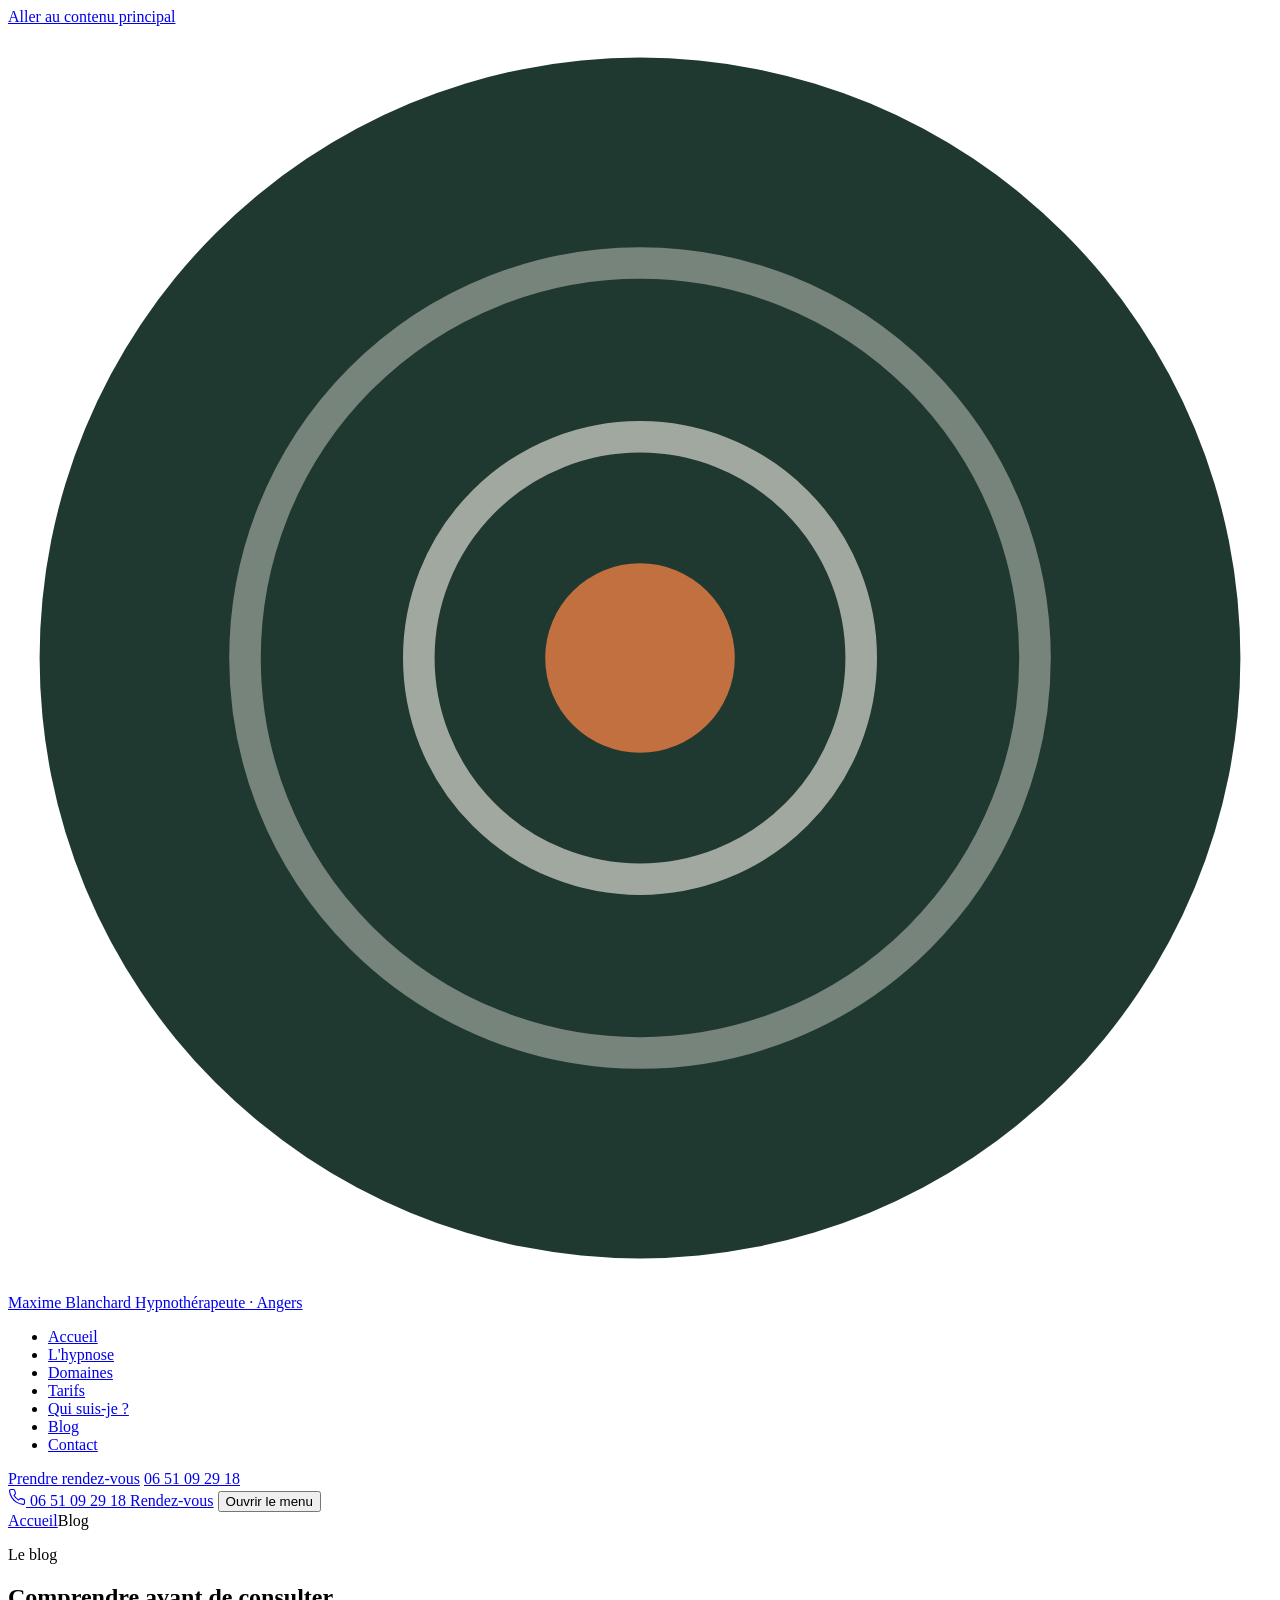
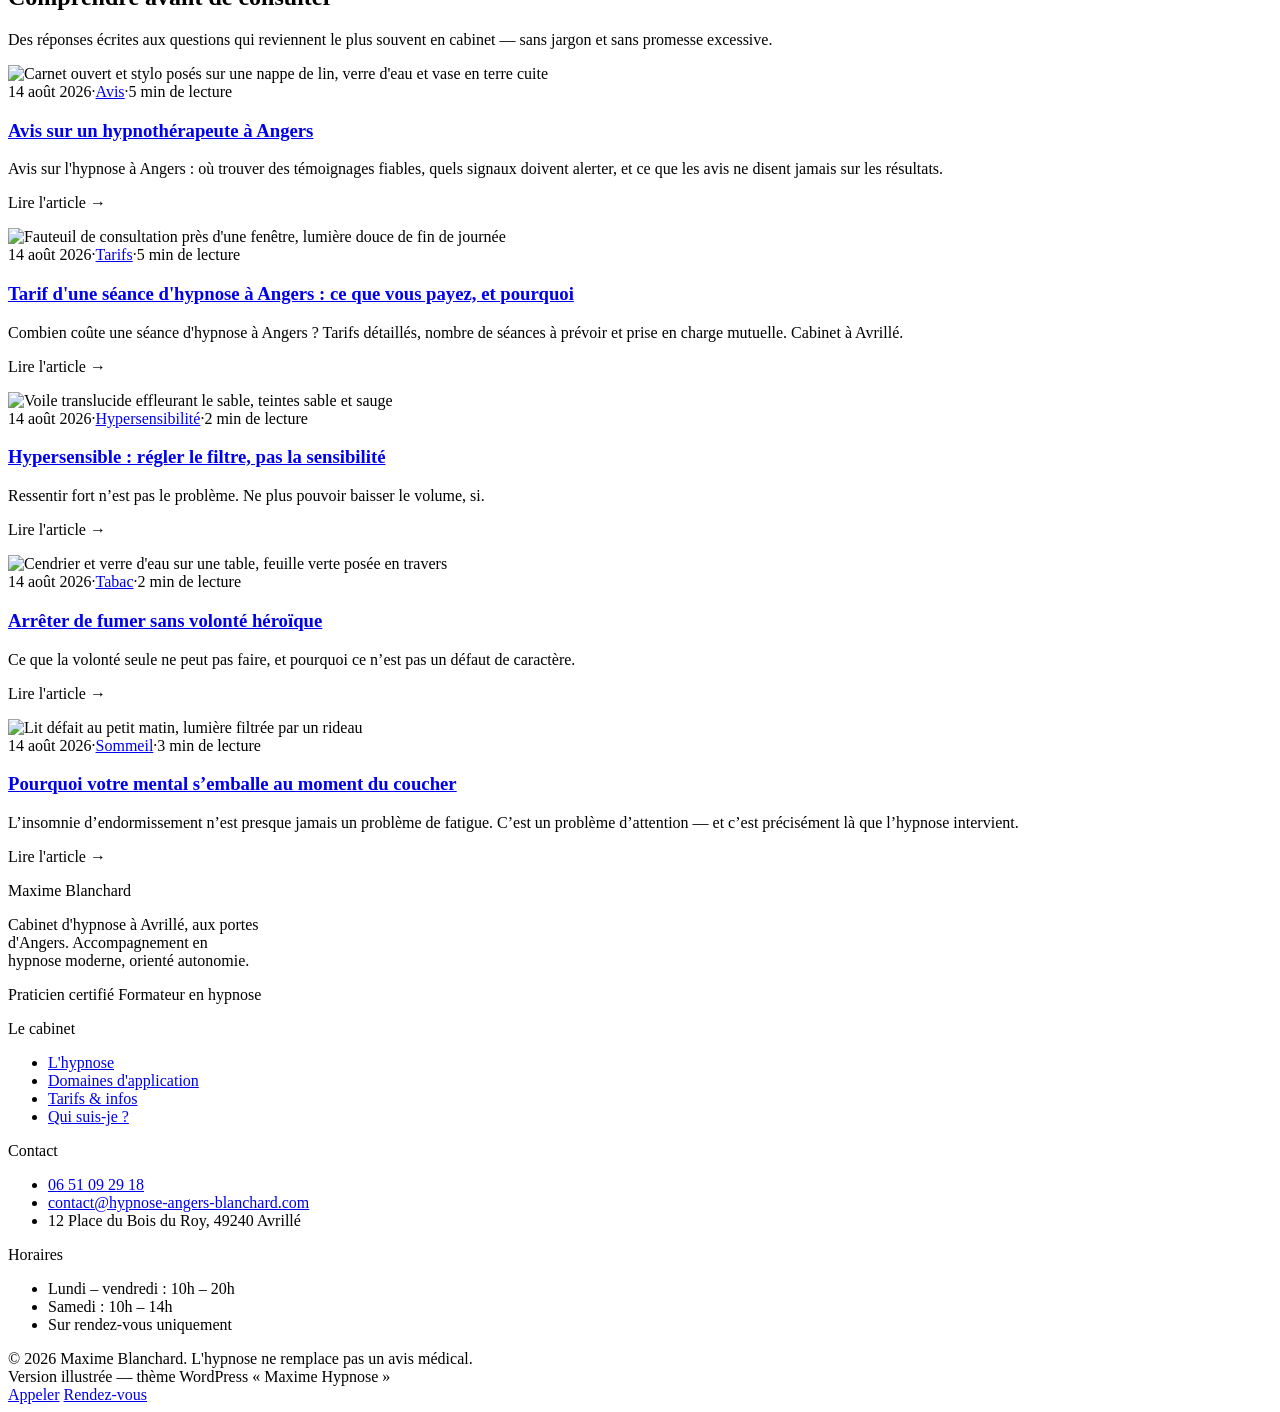
==== site/blog/index.html @ 7a36dba6 "feat: blog statique généré (WordPress PostPilot + markdown local) - site/build.py : récupère les art" ====
<!doctype html>
<html lang="fr">
<head>
<meta charset="utf-8">
<meta name="viewport" content="width=device-width, initial-scale=1">
<title>Blog — Maxime Blanchard, hypnothérapeute à Angers</title>
<meta name="description" content="Articles sur l&#x27;hypnose, le sommeil, l&#x27;arrêt du tabac, l&#x27;hypersensibilité et les tarifs. Cabinet de Maxime Blanchard à Avrillé, près d&#x27;Angers.">
<meta name="robots" content="noindex">
<link rel="canonical" href="https://hypnose-angers-illustre.vercel.app/blog/">
<meta property="og:type" content="article">
<meta property="og:title" content="Blog — Maxime Blanchard, hypnothérapeute à Angers">
<meta property="og:description" content="Articles sur l&#x27;hypnose, le sommeil, l&#x27;arrêt du tabac, l&#x27;hypersensibilité et les tarifs. Cabinet de Maxime Blanchard à Avrillé, près d&#x27;Angers.">
<meta property="og:url" content="https://hypnose-angers-illustre.vercel.app/blog/">
<link rel="preconnect" href="https://fonts.gstatic.com" crossorigin>
<link rel="stylesheet" href="https://fonts.googleapis.com/css2?family=Lora:ital,wght@0,400;0,500;0,600;1,400&family=Raleway:wght@400;500;600&display=swap">
<link rel="stylesheet" href="/assets/css/tokens.css">
<link rel="stylesheet" href="/assets/css/base.css">
<link rel="stylesheet" href="/assets/css/layout.css">
<link rel="stylesheet" href="/assets/css/components.css">
<link rel="stylesheet" href="/assets/css/blog.css">
<link rel="stylesheet" href="/assets/css/photo.css">

</head>
<body>
<a class="skip-link" href="#main">Aller au contenu principal</a>
<header class="site-header" id="site-header">
  <div class="wrap site-header__inner">
    <a class="brand" href="/">
      <svg class="brand__mark" viewBox="0 0 40 40" aria-hidden="true">
        <circle cx="20" cy="20" r="19" fill="#1f3830"/>
        <circle cx="20" cy="20" r="12.5" fill="none" stroke="#f7f4ec" stroke-opacity="0.4"/>
        <circle cx="20" cy="20" r="7" fill="none" stroke="#f7f4ec" stroke-opacity="0.6"/>
        <circle cx="20" cy="20" r="3" fill="#c2703f"/>
      </svg>
      <span class="brand__name">Maxime Blanchard
        <span class="brand__role">Hypnothérapeute · Angers</span>
      </span>
    </a>

    <nav class="site-nav" id="site-nav" aria-label="Navigation principale">
      <ul>
        <li><a href="/">Accueil</a></li>
        <li><a href="/#approche">L'hypnose</a></li>
        <li><a href="/#domaines">Domaines</a></li>
        <li><a href="/#tarifs">Tarifs</a></li>
        <li><a href="/#apropos">Qui suis-je&nbsp;?</a></li>
        <li class="current-menu-item"><a href="/blog/">Blog</a></li>
        <li><a href="/#contact">Contact</a></li>
      </ul>
      <div class="site-nav__cta">
        <a class="btn btn--primary" href="/#contact">Prendre rendez-vous</a>
        <a class="btn btn--ghost" href="tel:+33651092918">06 51 09 29 18</a>
      </div>
    </nav>

    <div class="header-actions">
      <a class="header-phone" href="tel:+33651092918">
        <svg width="18" height="18" viewBox="0 0 24 24" fill="none" stroke="currentColor" stroke-width="1.5" stroke-linecap="round" stroke-linejoin="round" aria-hidden="true"><path d="M22 16.9v3a2 2 0 0 1-2.2 2 19.8 19.8 0 0 1-8.6-3.1 19.5 19.5 0 0 1-6-6A19.8 19.8 0 0 1 2.1 4.2 2 2 0 0 1 4.1 2h3a2 2 0 0 1 2 1.7c.1 1 .4 1.9.7 2.8a2 2 0 0 1-.5 2.1L8.1 9.9a16 16 0 0 0 6 6l1.3-1.2a2 2 0 0 1 2.1-.5c.9.3 1.8.6 2.8.7a2 2 0 0 1 1.7 2Z"/></svg>
        <span>06 51 09 29 18</span>
      </a>
      <a class="btn btn--primary btn--sm" href="/#contact">Rendez-vous</a>
      <button class="nav-toggle" type="button" aria-expanded="false" aria-controls="site-nav">
        <span class="screen-reader-text">Ouvrir le menu</span>
        <span class="nav-toggle__bar"></span><span class="nav-toggle__bar"></span><span class="nav-toggle__bar"></span>
      </button>
    </div>
  </div>
</header>
<main id="main">
<section class="page-hero">
  <div class="wrap">
    <nav class="breadcrumbs" aria-label="Fil d'Ariane"><span><a href="/">Accueil</a></span><span>Blog</span></nav>
    <p class="eyebrow">Le blog</p>
    <h1>Comprendre avant de consulter</h1>
    <p class="lede">Des réponses écrites aux questions qui reviennent le plus souvent en cabinet — sans jargon et sans promesse excessive.</p>
  </div>
</section>

<section class="section">
  <div class="wrap">
    <div class="post-grid">
<article class="post-card post-card--lead reveal">
        <div class="post-card__media">
          <img src="/assets/img/blog-avis-800.webp"
               srcset="/assets/img/blog-avis-800.webp 800w, /assets/img/blog-avis.webp 1400w"
               sizes="(max-width: 767px) 92vw, 46vw"
               width="1400" height="788" loading="lazy" decoding="async"
               alt="Carnet ouvert et stylo posés sur une nappe de lin, verre d&#x27;eau et vase en terre cuite">
        </div>
        <div class="post-card__body">
          <div class="post-card__meta"><time datetime="2026-08-14">14 août 2026</time><span>·</span><a href="/blog/avis-hypnotherapeute-angers/">Avis</a><span>·</span><span>5 min de lecture</span></div>
          <h3 class="post-card__title"><a href="/blog/avis-hypnotherapeute-angers/">Avis sur un hypnothérapeute à Angers</a></h3>
          <p class="post-card__excerpt">Avis sur l&#x27;hypnose à Angers : où trouver des témoignages fiables, quels signaux doivent alerter, et ce que les avis ne disent jamais sur les résultats.</p>
          <p class="post-card__foot">Lire l'article →</p>
        </div>
      </article>
<article class="post-card reveal">
        <div class="post-card__media">
          <img src="/assets/img/blog-tarif-800.webp"
               srcset="/assets/img/blog-tarif-800.webp 800w, /assets/img/blog-tarif.webp 1400w"
               sizes="(max-width: 767px) 92vw, 30vw"
               width="1400" height="788" loading="lazy" decoding="async"
               alt="Fauteuil de consultation près d&#x27;une fenêtre, lumière douce de fin de journée">
        </div>
        <div class="post-card__body">
          <div class="post-card__meta"><time datetime="2026-08-14">14 août 2026</time><span>·</span><a href="/blog/tarif-seance-hypnose-angers/">Tarifs</a><span>·</span><span>5 min de lecture</span></div>
          <h3 class="post-card__title"><a href="/blog/tarif-seance-hypnose-angers/">Tarif d&#x27;une séance d&#x27;hypnose à Angers : ce que vous payez, et pourquoi</a></h3>
          <p class="post-card__excerpt">Combien coûte une séance d&#x27;hypnose à Angers ? Tarifs détaillés, nombre de séances à prévoir et prise en charge mutuelle. Cabinet à Avrillé.</p>
          <p class="post-card__foot">Lire l'article →</p>
        </div>
      </article>
<article class="post-card reveal">
        <div class="post-card__media">
          <img src="/assets/img/blog-hypersensibilite-800.webp"
               srcset="/assets/img/blog-hypersensibilite-800.webp 800w, /assets/img/blog-hypersensibilite.webp 1400w"
               sizes="(max-width: 767px) 92vw, 30vw"
               width="1400" height="788" loading="lazy" decoding="async"
               alt="Voile translucide effleurant le sable, teintes sable et sauge">
        </div>
        <div class="post-card__body">
          <div class="post-card__meta"><time datetime="2026-08-14">14 août 2026</time><span>·</span><a href="/blog/hypersensible-regler-le-filtre/">Hypersensibilité</a><span>·</span><span>2 min de lecture</span></div>
          <h3 class="post-card__title"><a href="/blog/hypersensible-regler-le-filtre/">Hypersensible : régler le filtre, pas la sensibilité</a></h3>
          <p class="post-card__excerpt">Ressentir fort n’est pas le problème. Ne plus pouvoir baisser le volume, si.</p>
          <p class="post-card__foot">Lire l'article →</p>
        </div>
      </article>
<article class="post-card reveal">
        <div class="post-card__media">
          <img src="/assets/img/blog-tabac-800.webp"
               srcset="/assets/img/blog-tabac-800.webp 800w, /assets/img/blog-tabac.webp 1400w"
               sizes="(max-width: 767px) 92vw, 30vw"
               width="1400" height="788" loading="lazy" decoding="async"
               alt="Cendrier et verre d&#x27;eau sur une table, feuille verte posée en travers">
        </div>
        <div class="post-card__body">
          <div class="post-card__meta"><time datetime="2026-08-14">14 août 2026</time><span>·</span><a href="/blog/arreter-de-fumer-sans-volonte/">Tabac</a><span>·</span><span>2 min de lecture</span></div>
          <h3 class="post-card__title"><a href="/blog/arreter-de-fumer-sans-volonte/">Arrêter de fumer sans volonté héroïque</a></h3>
          <p class="post-card__excerpt">Ce que la volonté seule ne peut pas faire, et pourquoi ce n’est pas un défaut de caractère.</p>
          <p class="post-card__foot">Lire l'article →</p>
        </div>
      </article>
<article class="post-card reveal">
        <div class="post-card__media">
          <img src="/assets/img/blog-sommeil-800.webp"
               srcset="/assets/img/blog-sommeil-800.webp 800w, /assets/img/blog-sommeil.webp 1400w"
               sizes="(max-width: 767px) 92vw, 30vw"
               width="1400" height="788" loading="lazy" decoding="async"
               alt="Lit défait au petit matin, lumière filtrée par un rideau">
        </div>
        <div class="post-card__body">
          <div class="post-card__meta"><time datetime="2026-08-14">14 août 2026</time><span>·</span><a href="/blog/mental-qui-semballe-au-coucher/">Sommeil</a><span>·</span><span>3 min de lecture</span></div>
          <h3 class="post-card__title"><a href="/blog/mental-qui-semballe-au-coucher/">Pourquoi votre mental s’emballe au moment du coucher</a></h3>
          <p class="post-card__excerpt">L’insomnie d’endormissement n’est presque jamais un problème de fatigue. C’est un problème d’attention — et c’est précisément là que l’hypnose intervient.</p>
          <p class="post-card__foot">Lire l'article →</p>
        </div>
      </article>
    </div>
  </div>
</section>
</main>
<footer class="site-footer">
  <div class="wrap">
    <div class="footer__grid">
      <div class="footer__brand">
        <p class="footer__title">Maxime Blanchard</p>
        <p style="max-width:32ch">Cabinet d'hypnose à Avrillé, aux portes d'Angers. Accompagnement en hypnose moderne, orienté autonomie.</p>
        <div class="badge-row">
          <span class="badge">Praticien certifié</span>
          <span class="badge">Formateur en hypnose</span>
        </div>
      </div>
      <div>
        <p class="footer__title">Le cabinet</p>
        <ul class="footer__list">
          <li><a href="/#approche">L'hypnose</a></li>
          <li><a href="/#domaines">Domaines d'application</a></li>
          <li><a href="/#tarifs">Tarifs & infos</a></li>
          <li><a href="/#apropos">Qui suis-je&nbsp;?</a></li>
        </ul>
      </div>
      <div>
        <p class="footer__title">Contact</p>
        <ul class="footer__list">
          <li><a href="tel:+33651092918">06 51 09 29 18</a></li>
          <li><a href="mailto:contact@hypnose-angers-blanchard.com">contact@hypnose-angers-blanchard.com</a></li>
          <li>12 Place du Bois du Roy, 49240 Avrillé</li>
        </ul>
      </div>
      <div>
        <p class="footer__title">Horaires</p>
        <ul class="footer__list">
          <li>Lundi – vendredi : 10h – 20h</li>
          <li>Samedi : 10h – 14h</li>
          <li>Sur rendez-vous uniquement</li>
        </ul>
      </div>
    </div>
    <div class="footer__bottom">
      <p style="margin:0">© 2026 Maxime Blanchard. L'hypnose ne remplace pas un avis médical.</p>
      <p style="margin:0">Version illustrée — thème WordPress « Maxime Hypnose »</p>
    </div>
  </div>
</footer>
<div class="mobile-cta">
  <a class="btn btn--ghost" href="tel:+33651092918">Appeler</a>
  <a class="btn btn--primary" href="/#contact">Rendez-vous</a>
</div>
<script src="/assets/js/main.js" defer></script>
</body>
</html>
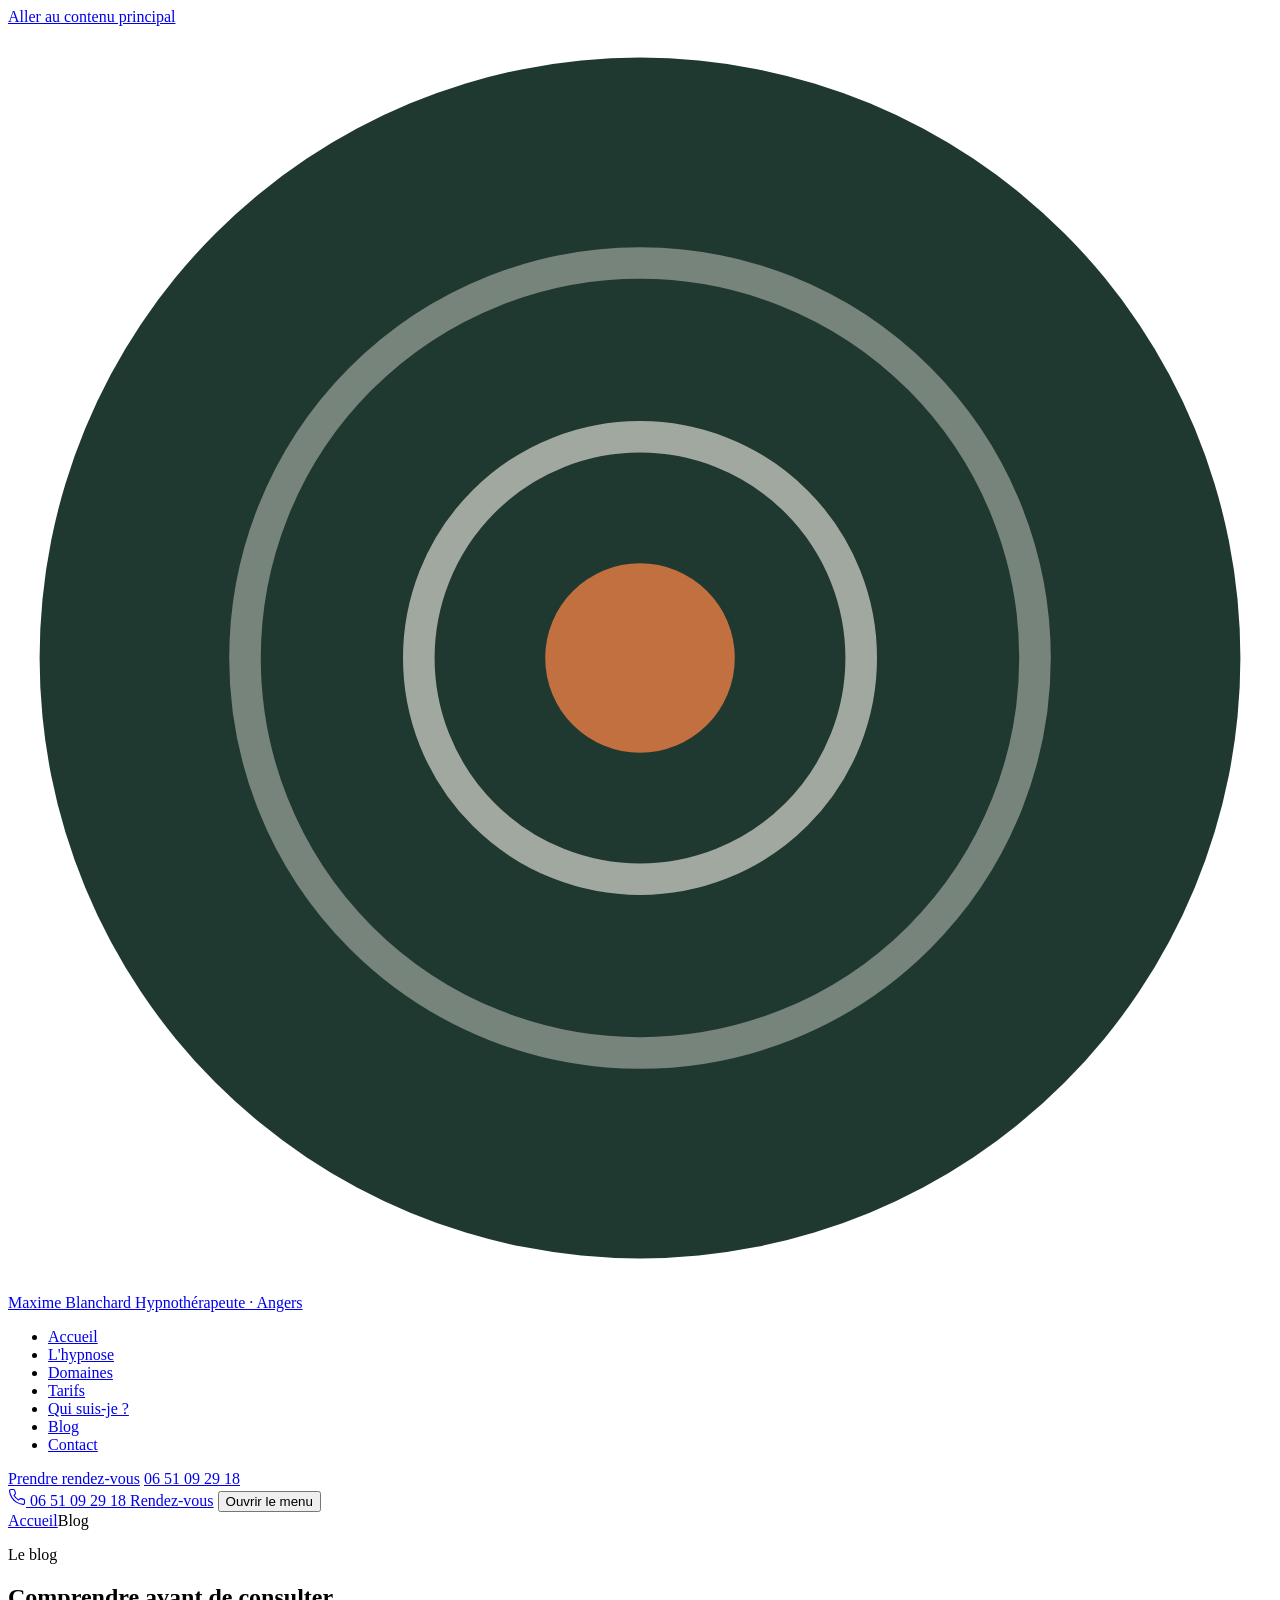
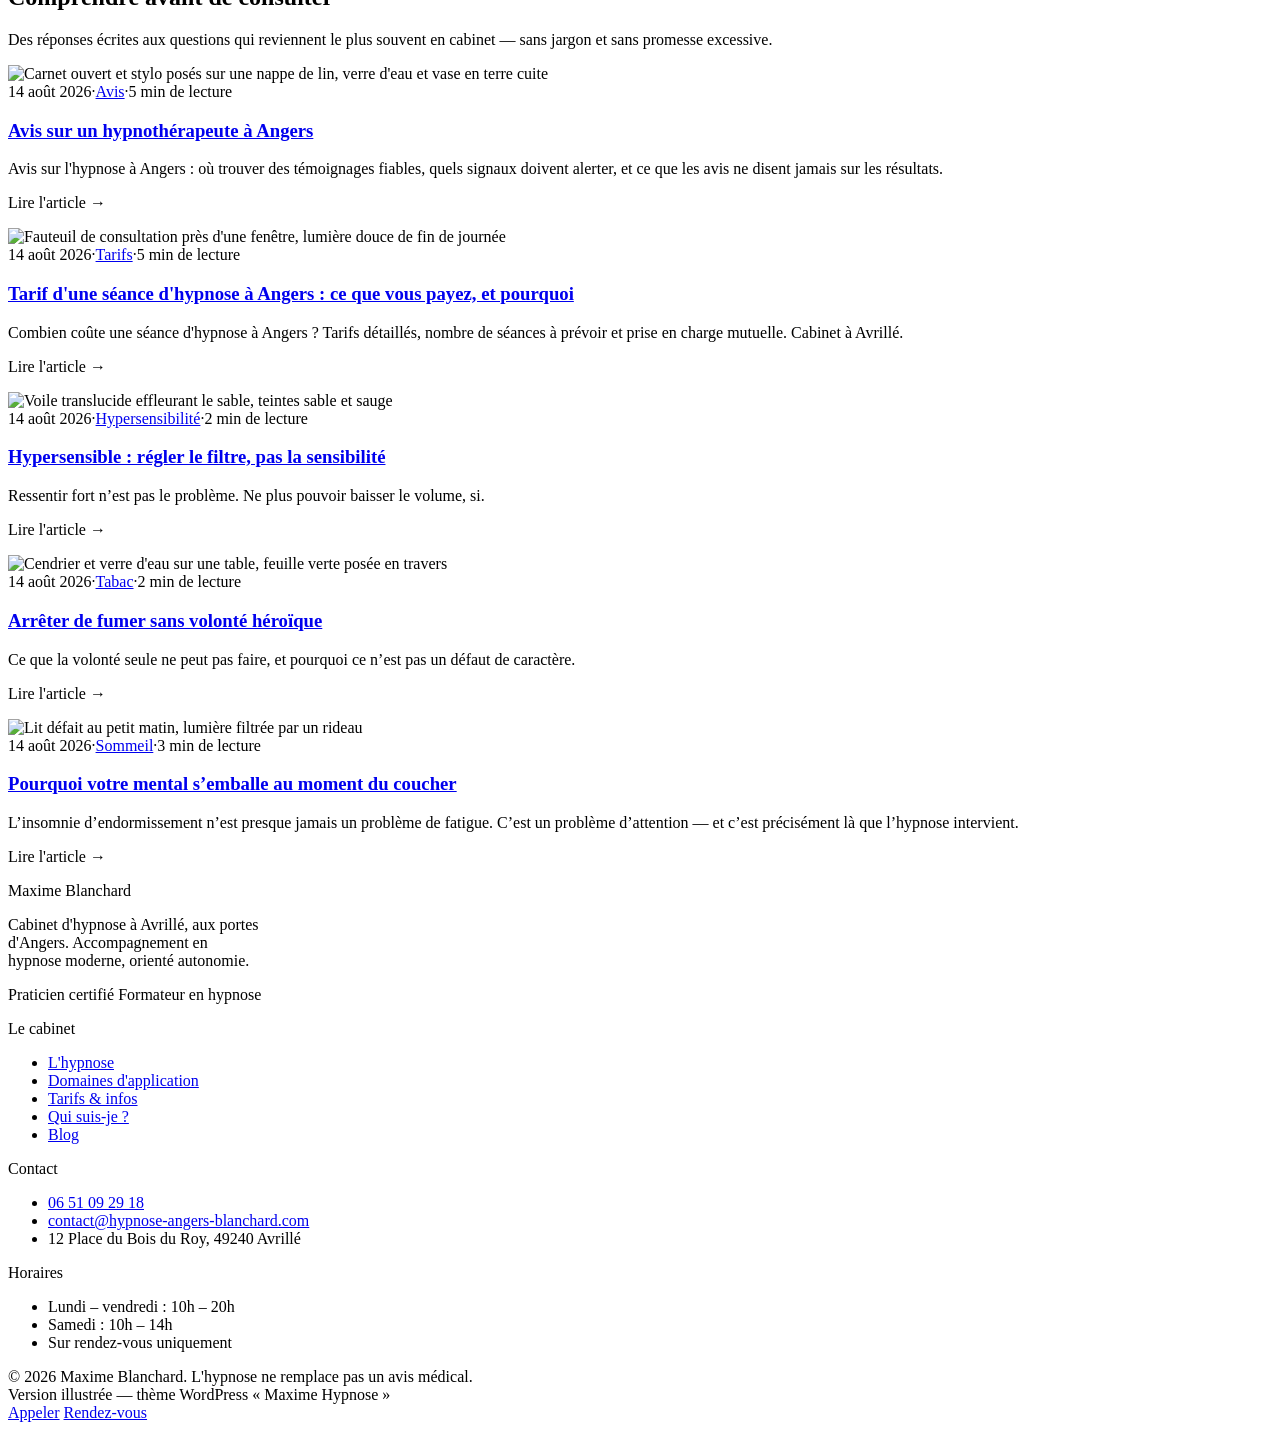
==== commit 6ee35802: "fix: panneau de navigation mobile enfermé dans le header Le header porte un backdrop-filter, ce qui " ====
--- a/site/blog/index.html
+++ b/site/blog/index.html
@@ -176,6 +176,7 @@
           <li><a href="/#domaines">Domaines d'application</a></li>
           <li><a href="/#tarifs">Tarifs & infos</a></li>
           <li><a href="/#apropos">Qui suis-je&nbsp;?</a></li>
+          <li><a href="/blog/">Blog</a></li>
         </ul>
       </div>
       <div>
